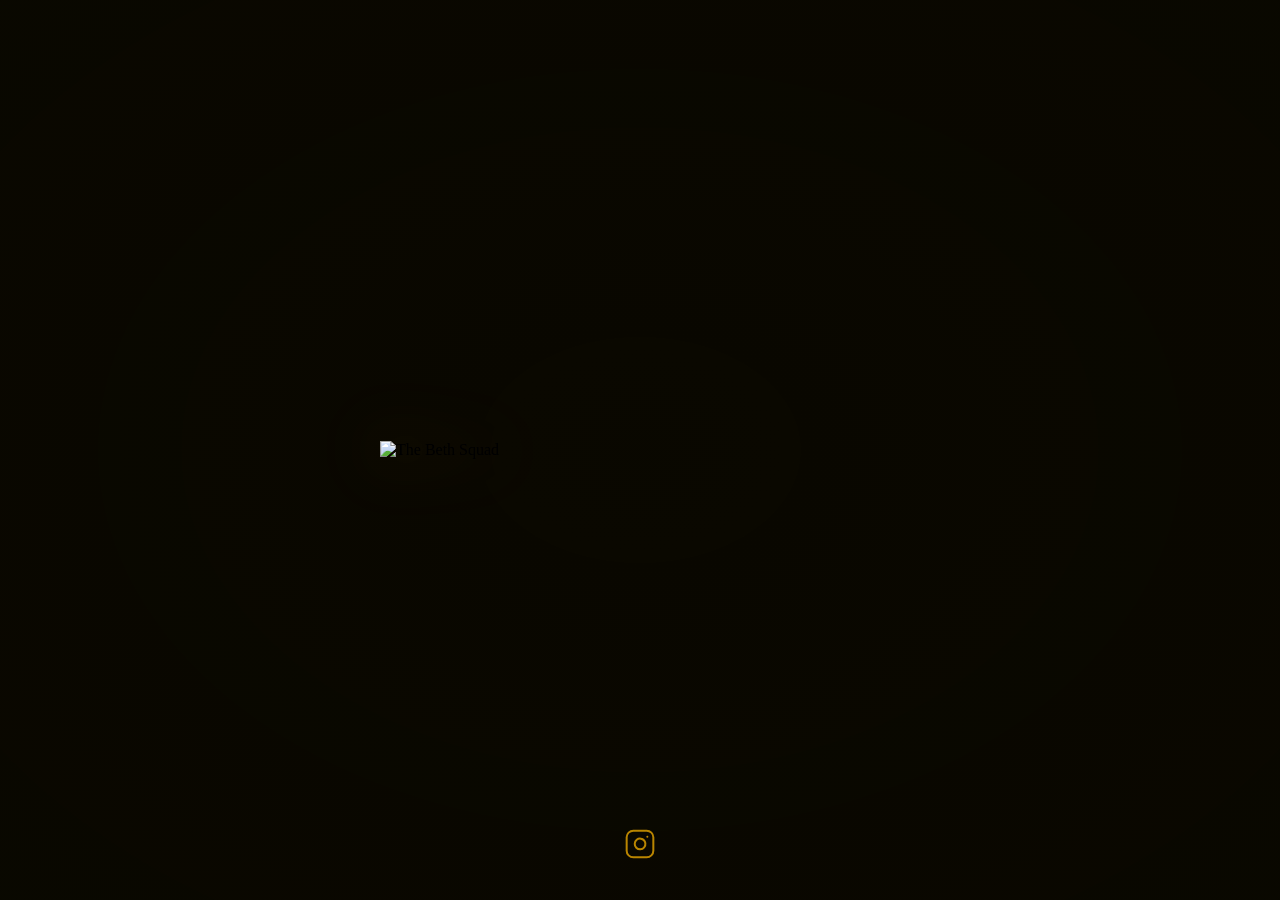
==== index.html @ a1e96eca "Initial landing page" ====
<!DOCTYPE html>
<html lang="en">
<head>
  <meta charset="UTF-8">
  <meta name="viewport" content="width=device-width, initial-scale=1.0">
  <meta name="description" content="The Beth Squad">
  <title>The Beth Squad</title>
  <link rel="stylesheet" href="style.css">
</head>
<body>
  <video id="vid-a" class="bg-video" muted playsinline></video>
  <video id="vid-b" class="bg-video" muted playsinline></video>
  <div class="overlay"></div>
  <main>
    <img src="thebethsquad-logo-without-tag.webp" alt="The Beth Squad" class="logo">
  </main>
  <a
    href="https://www.instagram.com/thebethsquad"
    target="_blank"
    rel="noopener noreferrer"
    class="ig-link"
    aria-label="Follow The Beth Squad on Instagram"
  >
    <svg xmlns="http://www.w3.org/2000/svg" viewBox="0 0 24 24" fill="none" stroke="currentColor" stroke-width="1.5" stroke-linecap="round" stroke-linejoin="round" aria-hidden="true">
      <rect x="2" y="2" width="20" height="20" rx="5" ry="5"/>
      <path d="M16 11.37A4 4 0 1 1 12.63 8 4 4 0 0 1 16 11.37z"/>
      <line x1="17.5" y1="6.5" x2="17.51" y2="6.5"/>
    </svg>
  </a>
  <script src="main.js"></script>
</body>
</html>
---- style.css ----
*, *::before, *::after {
  box-sizing: border-box;
  margin: 0;
  padding: 0;
}

html, body {
  width: 100%;
  height: 100%;
  overflow: hidden;
  background: #0A0800;
}

.bg-video {
  position: fixed;
  inset: 0;
  width: 100%;
  height: 100%;
  object-fit: cover;
  opacity: 0;
  transition: opacity 1.5s ease;
  z-index: 0;
}

.bg-video.active {
  opacity: 1;
}

.overlay {
  position: fixed;
  inset: 0;
  background: radial-gradient(
    ellipse at center,
    rgba(10, 8, 0, 0.45) 0%,
    rgba(10, 8, 0, 0.75) 100%
  );
  z-index: 1;
}

main {
  position: fixed;
  inset: 0;
  display: flex;
  align-items: center;
  justify-content: center;
  z-index: 2;
}

.logo {
  width: min(520px, 80vw);
  height: auto;
  user-select: none;
  pointer-events: none;
  filter: drop-shadow(0 0 32px rgba(245, 176, 0, 0.3));
}

.ig-link {
  position: fixed;
  bottom: 2.5rem;
  left: 50%;
  transform: translateX(-50%);
  z-index: 2;
  color: #F5B000;
  opacity: 0.75;
  transition: opacity 0.2s ease, transform 0.2s ease;
  display: flex;
  align-items: center;
  justify-content: center;
  text-decoration: none;
}

.ig-link:hover {
  opacity: 1;
  transform: translateX(-50%) scale(1.12);
}

.ig-link:focus-visible {
  opacity: 1;
  outline: 2px solid #F5B000;
  outline-offset: 6px;
  border-radius: 4px;
}

.ig-link svg {
  width: 2rem;
  height: 2rem;
}
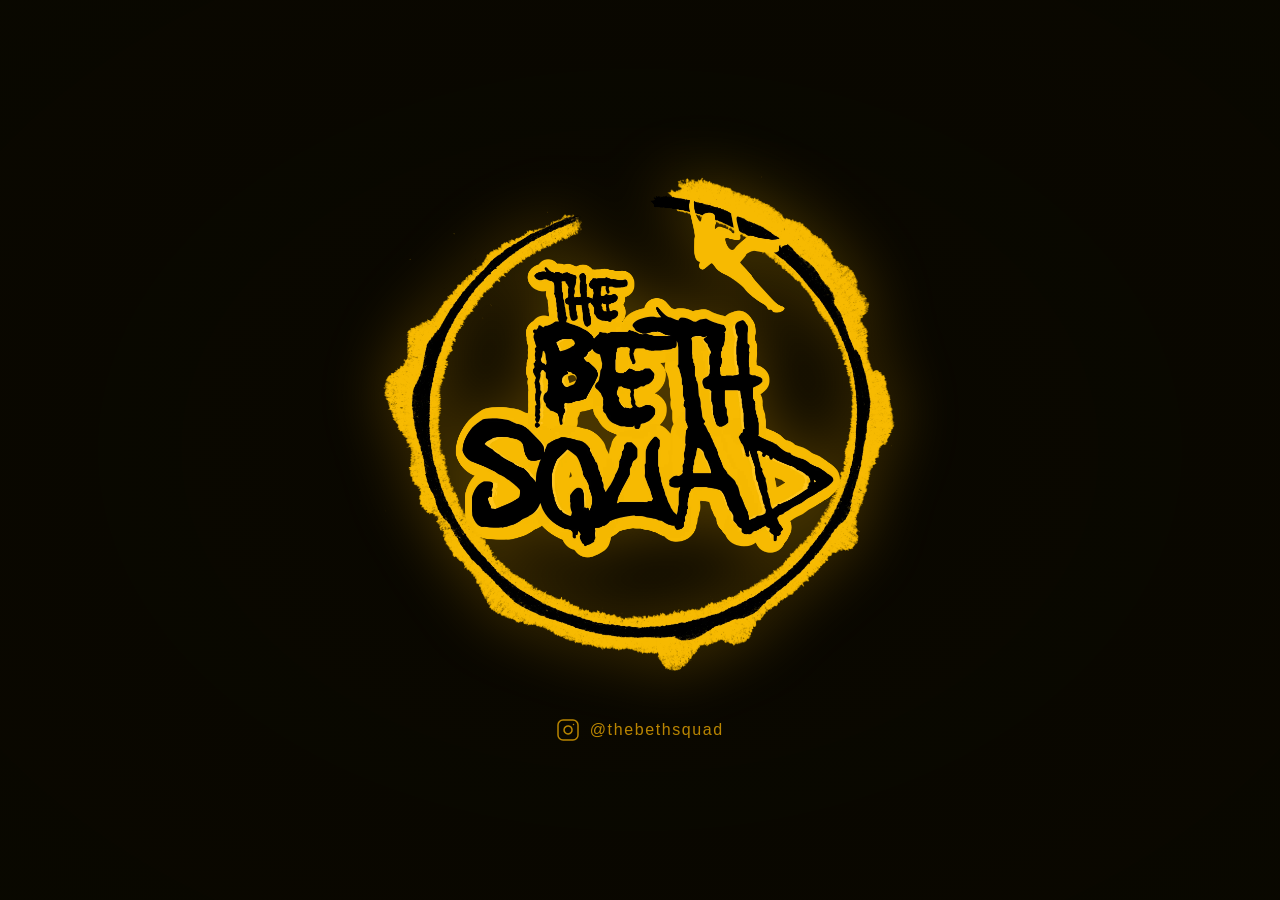
==== commit a93efe39: "Move IG link below logo, add handle text" ====
--- a/index.html
+++ b/index.html
@@ -13,20 +13,21 @@
   <div class="overlay"></div>
   <main>
     <img src="thebethsquad-logo-without-tag.webp" alt="The Beth Squad" class="logo">
+    <a
+      href="https://www.instagram.com/thebethsquad"
+      target="_blank"
+      rel="noopener noreferrer"
+      class="ig-link"
+      aria-label="Follow The Beth Squad on Instagram"
+    >
+      <svg xmlns="http://www.w3.org/2000/svg" viewBox="0 0 24 24" fill="none" stroke="currentColor" stroke-width="1.5" stroke-linecap="round" stroke-linejoin="round" aria-hidden="true">
+        <rect x="2" y="2" width="20" height="20" rx="5" ry="5"/>
+        <path d="M16 11.37A4 4 0 1 1 12.63 8 4 4 0 0 1 16 11.37z"/>
+        <line x1="17.5" y1="6.5" x2="17.51" y2="6.5"/>
+      </svg>
+      <span class="ig-handle">@thebethsquad</span>
+    </a>
   </main>
-  <a
-    href="https://www.instagram.com/thebethsquad"
-    target="_blank"
-    rel="noopener noreferrer"
-    class="ig-link"
-    aria-label="Follow The Beth Squad on Instagram"
-  >
-    <svg xmlns="http://www.w3.org/2000/svg" viewBox="0 0 24 24" fill="none" stroke="currentColor" stroke-width="1.5" stroke-linecap="round" stroke-linejoin="round" aria-hidden="true">
-      <rect x="2" y="2" width="20" height="20" rx="5" ry="5"/>
-      <path d="M16 11.37A4 4 0 1 1 12.63 8 4 4 0 0 1 16 11.37z"/>
-      <line x1="17.5" y1="6.5" x2="17.51" y2="6.5"/>
-    </svg>
-  </a>
   <script src="main.js"></script>
 </body>
 </html>
--- a/style.css
+++ b/style.css
@@ -41,8 +41,10 @@
   position: fixed;
   inset: 0;
   display: flex;
+  flex-direction: column;
   align-items: center;
   justify-content: center;
+  gap: 2.5rem;
   z-index: 2;
 }
 
@@ -55,23 +57,18 @@
 }
 
 .ig-link {
-  position: fixed;
-  bottom: 2.5rem;
-  left: 50%;
-  transform: translateX(-50%);
-  z-index: 2;
   color: #F5B000;
   opacity: 0.75;
   transition: opacity 0.2s ease, transform 0.2s ease;
   display: flex;
   align-items: center;
-  justify-content: center;
+  gap: 0.6rem;
   text-decoration: none;
 }
 
 .ig-link:hover {
   opacity: 1;
-  transform: translateX(-50%) scale(1.12);
+  transform: scale(1.08);
 }
 
 .ig-link:focus-visible {
@@ -82,6 +79,13 @@
 }
 
 .ig-link svg {
-  width: 2rem;
-  height: 2rem;
+  width: 1.5rem;
+  height: 1.5rem;
+  flex-shrink: 0;
 }
+
+.ig-handle {
+  font-family: Impact, 'Arial Narrow', Arial, sans-serif;
+  font-size: 1rem;
+  letter-spacing: 0.1em;
+}
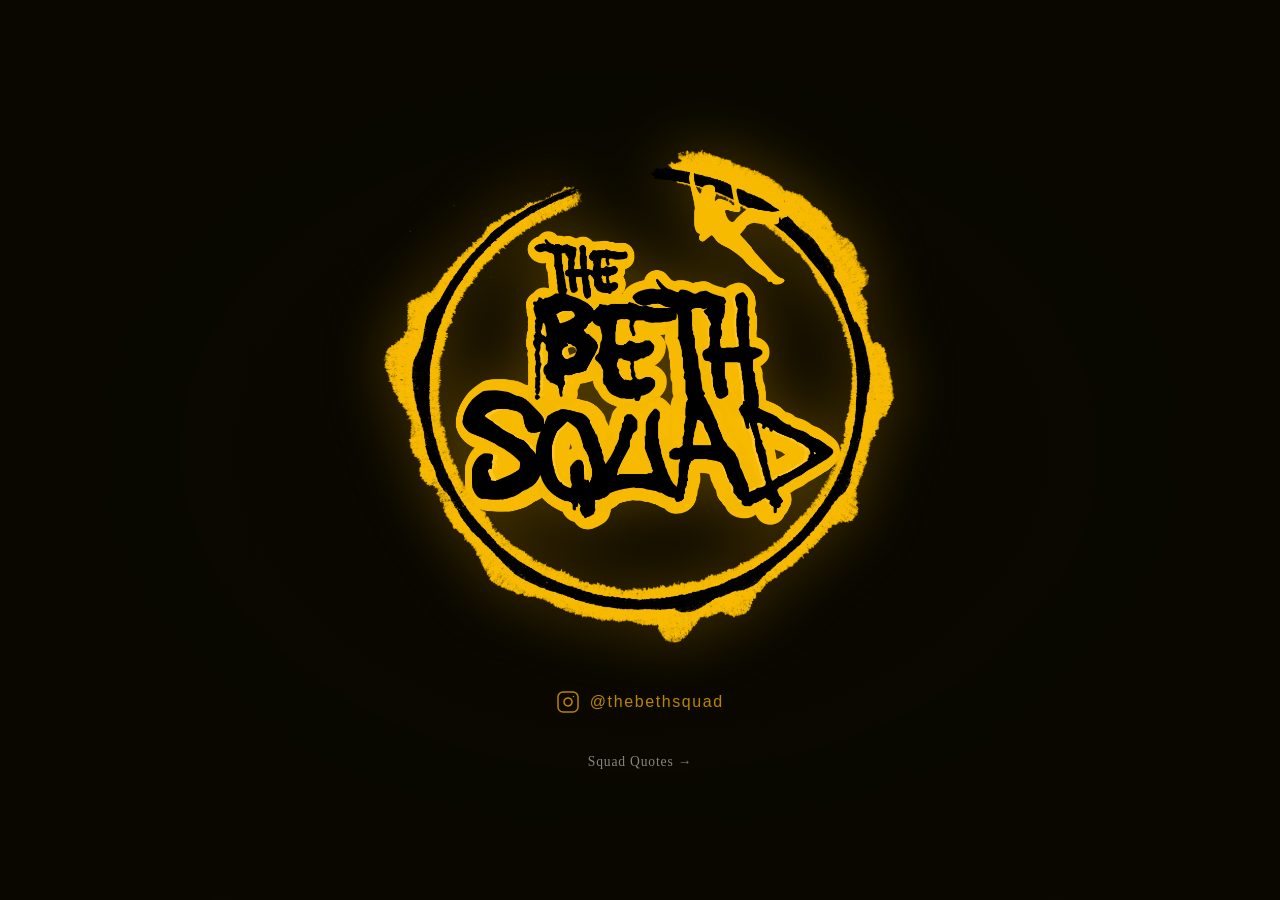
==== commit ee590a48: "Add sectioned Squad Quotes page Adds quotes.html with quotes grouped by trip, standardized per-quote" ====
--- a/index.html
+++ b/index.html
@@ -27,6 +27,7 @@
       </svg>
       <span class="ig-handle">@thebethsquad</span>
     </a>
+    <a href="quotes.html" class="quotes-link">Squad Quotes &rarr;</a>
   </main>
   <script src="main.js"></script>
 </body>
--- a/style.css
+++ b/style.css
@@ -89,3 +89,24 @@
   font-size: 1rem;
   letter-spacing: 0.1em;
 }
+
+.quotes-link {
+  color: #F2E9D8;
+  opacity: 0.55;
+  font-size: 0.85rem;
+  letter-spacing: 0.06em;
+  text-decoration: none;
+  transition: opacity 0.2s ease, transform 0.2s ease;
+}
+
+.quotes-link:hover {
+  opacity: 0.9;
+  transform: translateX(3px);
+}
+
+.quotes-link:focus-visible {
+  opacity: 0.9;
+  outline: 2px solid #F5B000;
+  outline-offset: 6px;
+  border-radius: 4px;
+}
